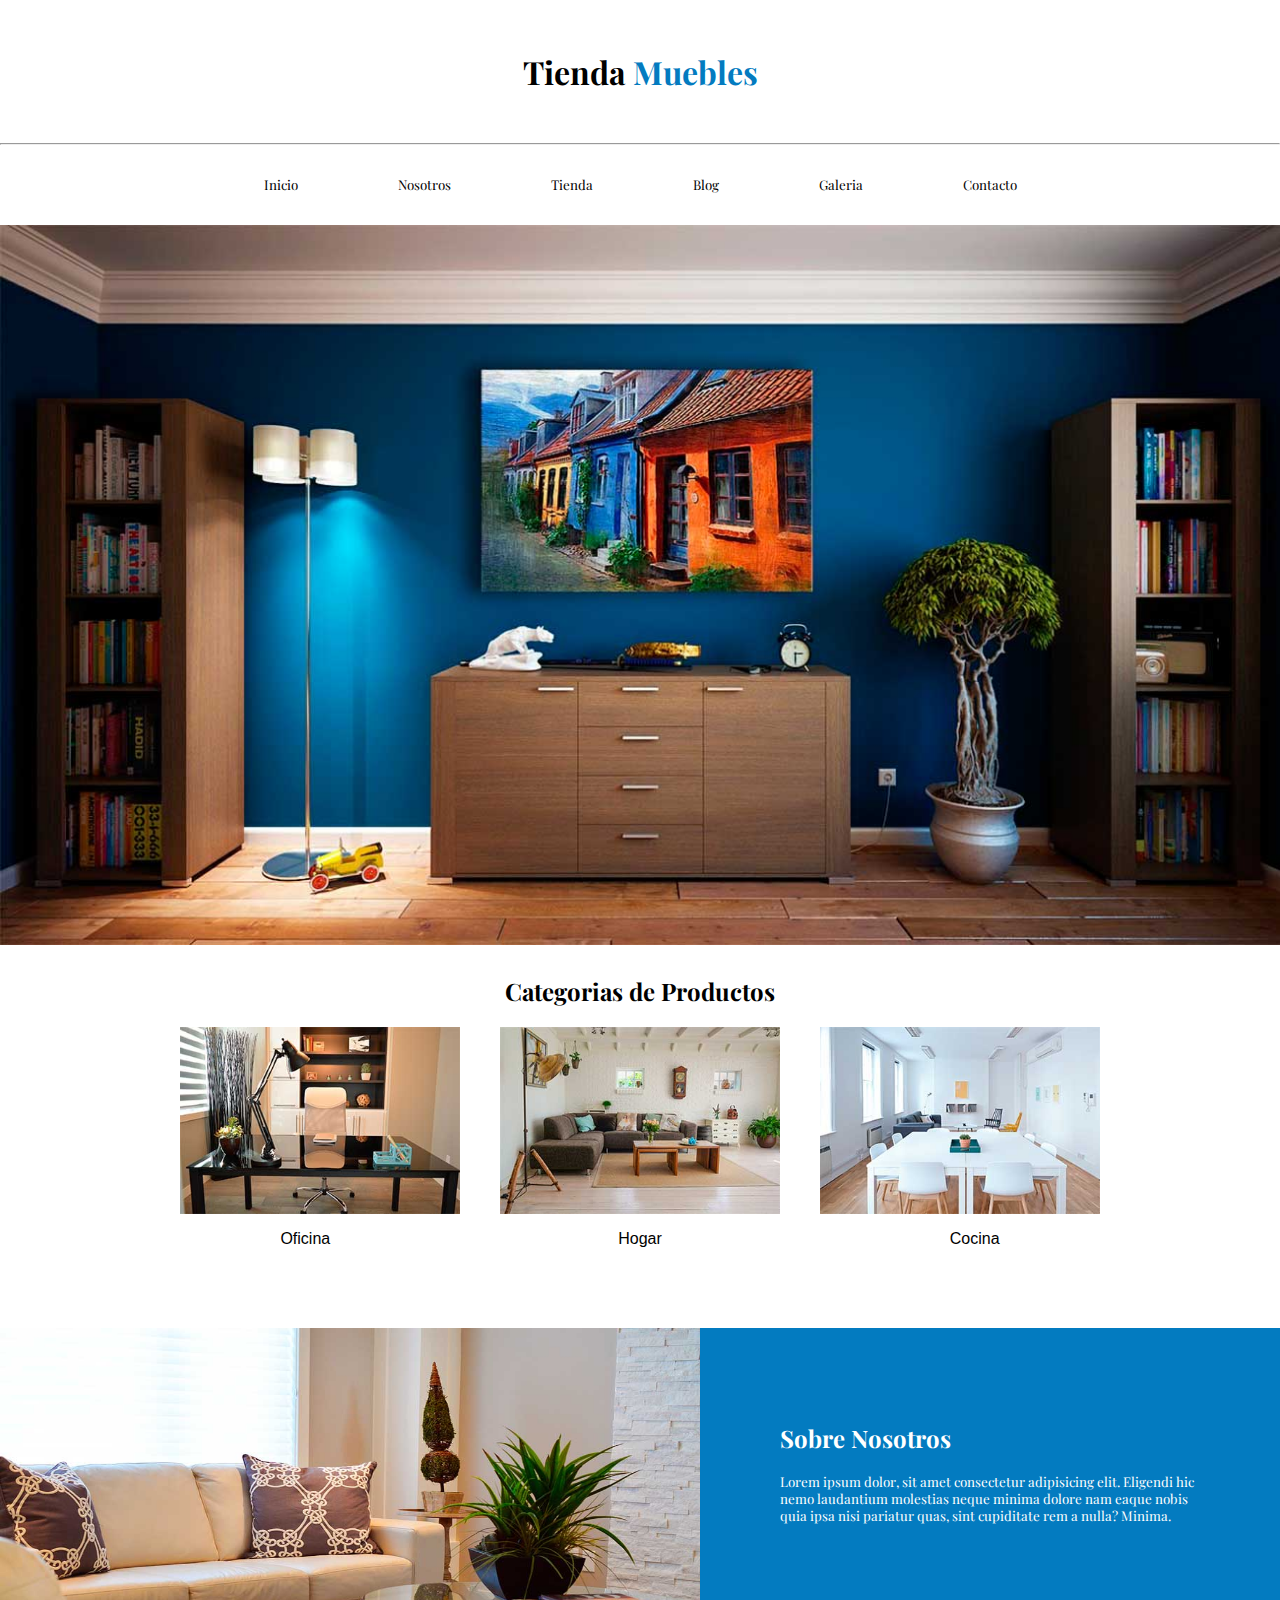
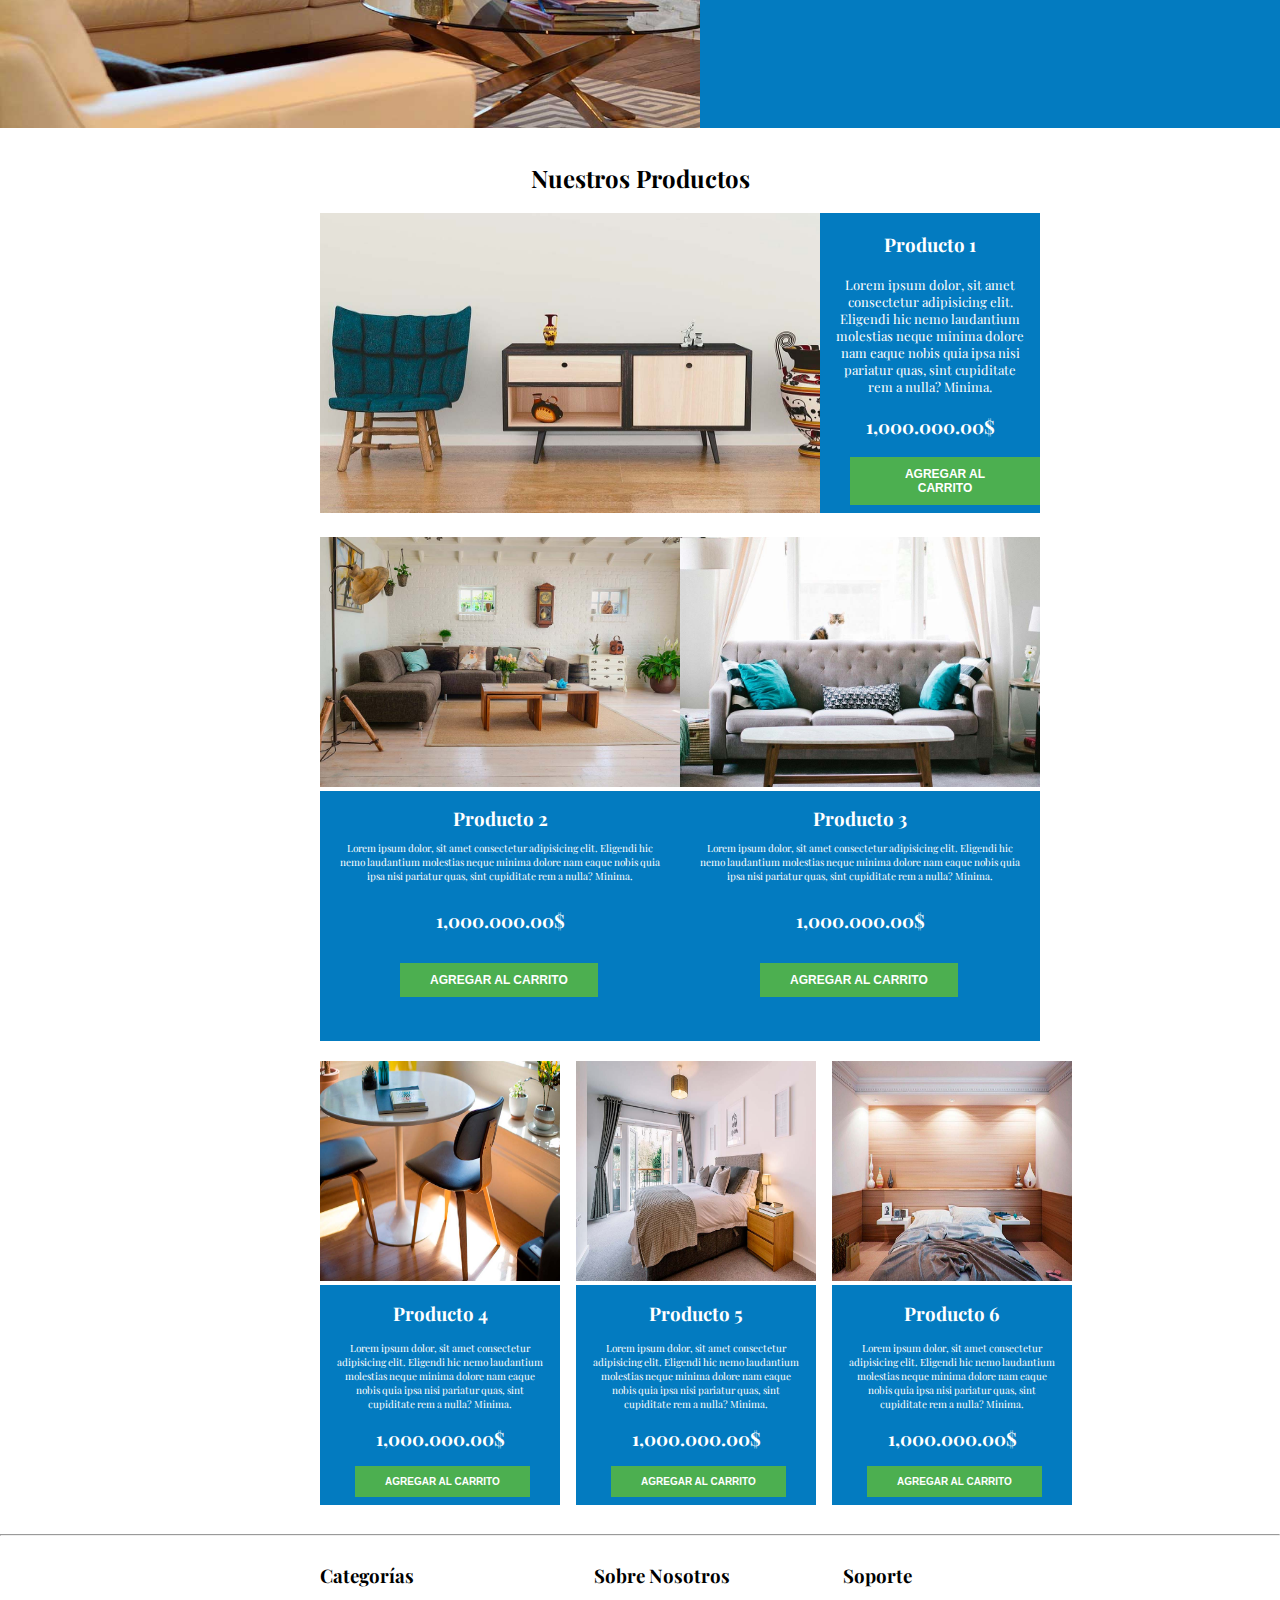
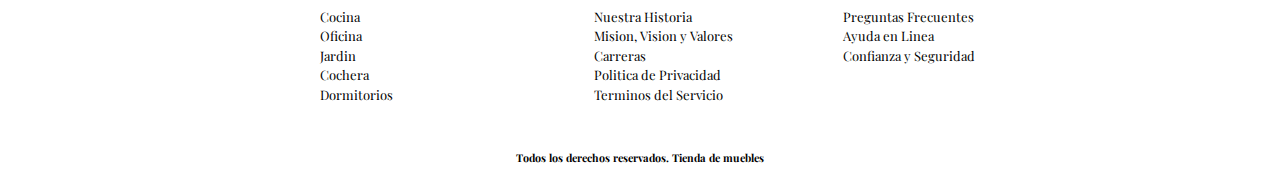
==== index.html @ b3fc5e43 "tienda de muebles" ====
<!DOCTYPE html>
<html lang="en">
<head>
    <meta charset="UTF-8">
    <meta http-equiv="X-UA-Compatible" content="IE=edge">
    <meta name="viewport" content="width=device-width, initial-scale=1.0">
    <link rel="stylesheet" href="css/tienda.css">
    <link rel="preconnect" href="https://fonts.googleapis.com">
    <link rel="preconnect" href="https://fonts.gstatic.com" crossorigin>
    <link href="https://fonts.googleapis.com/css2?family=Playfair+Display:wght@700&family=Raleway:wght@400;700;900&display=swap" rel="stylesheet">

    <link rel="stylesheet" href="css/bootstrap.min.css" crossorigin="anonymous">
    <link rel="stylesheet" href="css/bootstrap-theme.min.css" crossorigin="anonymous">
    <script src="js/bootstrap.min.js" crossorigin="anonymous"></script>


    <title>Tienda Muebles</title>
</head>

<body>
    <header class="header">

        <h1>Tienda <span class="muebles">Muebles</span></h1>
    </header>
    <br>
    <hr>
    <nav class="nav">
        <a href="/index.html">Inicio</a>
        <a href="/paginas/nosotros.html">Nosotros</a>
        <a href="">Tienda</a>
        <a href="">Blog</a>
        <a href="/paginas/galeria.html">Galeria</a>
        <a href="">Contacto</a>
    </nav>

    <img class="imagen" src="Imagenes/principal.jpg" alt="">
    
    <h2>Categorias de Productos</h2>

    <section class="section">
       
            <img src="Imagenes/categoria1.jpg" alt="">
            <img src="Imagenes/categoria2.jpg" alt="">
            <img src="Imagenes/categoria3.jpg" alt="">
    </section>
    <div class="div-categoria">
        <div class="boton-cat">
            <button>Oficina</button>
            <button>Hogar</button>
            <button>Cocina</button>
        </div>
    </div>

    <section class="sobre-nosotros">
        <div class="img-nosotros">
            <img src="Imagenes/nosotros.jpg" alt="">
        </div>
        <div class="div-nosotros">
            <h2>Sobre Nosotros</h2>
            <p>Lorem ipsum dolor, sit amet consectetur adipisicing elit. 
                Eligendi hic nemo laudantium molestias neque minima dolore nam eaque nobis quia ipsa nisi pariatur quas, 
                sint cupiditate rem a nulla? Minima.</p>
        </div>
    </section>

    <h2>Nuestros Productos</h2>

    <section class="nuestros-productos1">
        <div class="img-productos">
            <img src="Imagenes/producto1.jpg" alt="">
        </div>
        <div class="div-productos">
                <h3>Producto 1</h3>

                <p>Lorem ipsum dolor, sit amet consectetur adipisicing elit. 
                Eligendi hic nemo laudantium molestias neque minima dolore nam eaque nobis quia ipsa nisi pariatur quas, 
                sint cupiditate rem a nulla? Minima.</p>

                <h3>1,000.000.00$</h3>
                <button type="button" class="btn btn-success">AGREGAR AL CARRITO</button>

        </div>
    </section>

    <div class="productos2-3">
        <div class="nuestros-productos2">
            <div class="img-productos2">
                <img src="Imagenes/producto2.jpg" alt="">
            </div>

            <div class="div-productos2">
                    <h3>Producto 2</h3>

                    <p>Lorem ipsum dolor, sit amet consectetur adipisicing elit. 
                    Eligendi hic nemo laudantium molestias neque minima dolore nam eaque nobis quia ipsa nisi pariatur quas, 
                    sint cupiditate rem a nulla? Minima.</p>

                    <h3>1,000.000.00$</h3>
                    <button type="button" class="btn btn-success">AGREGAR AL CARRITO</button>
            </div>
        </div>

        <div class="nuestros-productos3">
            <div class="img-productos3">
                <img src="Imagenes/producto3.jpg" alt="">
            </div>

            <div class="div-productos3">
                    <h3>Producto 3</h3>

                    <p>Lorem ipsum dolor, sit amet consectetur adipisicing elit. 
                    Eligendi hic nemo laudantium molestias neque minima dolore nam eaque nobis quia ipsa nisi pariatur quas, 
                    sint cupiditate rem a nulla? Minima.</p>

                    <h3>1,000.000.00$</h3>
                    <button type="button" class="btn btn-success">AGREGAR AL CARRITO</button>
            </div>
        </div>
    </div><!--productos 2-3-->

    <!--productos 4 5 y 6-->
    
    <div class="productos4-5-6">
    <div class="nuestros-productos4">
        <div class="img-productos4">
            <img src="Imagenes/producto4.jpg" alt="">
        </div>

        <div class="div-productos4">
                <h3>Producto 4</h3>

                <p>Lorem ipsum dolor, sit amet consectetur adipisicing elit. 
                Eligendi hic nemo laudantium molestias neque minima dolore nam eaque nobis quia ipsa nisi pariatur quas, 
                sint cupiditate rem a nulla? Minima.</p>

                <h3>1,000.000.00$</h3>
                <button type="button" class="btn btn-success">AGREGAR AL CARRITO</button>
        </div>
    </div>

    <div class="nuestros-productos5">
        <div class="img-productos4">
            <img src="Imagenes/producto5.jpg" alt="">
        </div>

        <div class="div-productos5">
                <h3>Producto 5</h3>

                <p>Lorem ipsum dolor, sit amet consectetur adipisicing elit. 
                Eligendi hic nemo laudantium molestias neque minima dolore nam eaque nobis quia ipsa nisi pariatur quas, 
                sint cupiditate rem a nulla? Minima.</p>

                <h3>1,000.000.00$</h3>
                <button type="button" class="btn btn-success">AGREGAR AL CARRITO</button>
        </div>
    </div>

    
    <div class="nuestros-productos6">
        <div class="img-productos6">
            <img src="Imagenes/producto6.jpg" alt="">
        </div>

        <div class="div-productos6">
                <h3>Producto 6</h3>

                <p>Lorem ipsum dolor, sit amet consectetur adipisicing elit. 
                Eligendi hic nemo laudantium molestias neque minima dolore nam eaque nobis quia ipsa nisi pariatur quas, 
                sint cupiditate rem a nulla? Minima.</p>

                <h3>1,000.000.00$</h3>
                <button type="button" class="btn btn-success">AGREGAR AL CARRITO</button>
        </div>
    </div>
    </div>
    <br>
    <hr>
</body>
<footer>

    <div class="footer">
        <div class="categoria-footer">
            <h3>Categorías</h3>
            <li> <a href="">Cocina</a></li>
            <li> <a href="">Oficina</a> </li>
            <li> <a href="">Jardin</a></li>
            <li> <a href="">Cochera</a> </li>
            <li> <a href="">Dormitorios</a> </li>
        </div>

        <div class="sobre-nosotros-footer">
            <h3>Sobre Nosotros</h3>
            <li> <a href="">Nuestra Historia</a></li>
            <li> <a href="">Mision, Vision y Valores</a></li>
            <li> <a href="">Carreras</a></li>
            <li> <a href="">Politica de Privacidad</a></li>
            <li> <a href="">Terminos del Servicio</a></li>
        </div>
        <div class="soporte-footer">
            <h3>Soporte</h3>
            <li> <a href="">Preguntas Frecuentes</a></li>
            <li> <a href="">Ayuda en Linea</a></li>
            <li> <a href="">Confianza y Seguridad</a></li>
        </div>
    </div>
    <br>
    <h6>Todos los derechos reservados. Tienda de muebles</h6>

</footer>
</html>
---- css/tienda.css ----
html{
    box-sizing: border-box;
    font-family: var(--main-font);
    font-size: var(--font-size);
    scroll-behavior: smooth;
}

*,
*:before,
*:after{
    box-sizing: inherit;
}

body{
    margin: 0;
    overflow-x: hidden;
}

body {
    font-family: 'Playfair Display';
    font-style: normal;
    font-weight: 700;
}

.header h1{
    margin-top: 50px;
    text-align: center;
    
}
.header h1 span{
    color: #037BC0;
}


nav{
    text-align: center;
    padding-top: 20px;
}

.nav a{
    padding: 3rem;
    text-decoration: none;
    color: black;
    font-size:smaller;
}
h2{
    margin-top: 30px;
    text-align: center;

}

.imagen{
    width: 100%;
    display: block;
    padding-top: 30px;
}

.section {
    display: flex;
    justify-content: center;
}

.section img{
    display: flex;
    padding: 0px 20px;
    width: 25%;
    height: 25%;
}


.div-categoria{
    display: flex;
    justify-content: center;
}

.boton-cat {
    display: block;  
}

.boton-cat button{
    background:transparent;
    border: none;
    border-bottom-right-radius: 10px 10px;
    color: black;
    padding: 16px 125px;
    text-align: center;
    display: inline-block;
    font-size: 16px;
    margin: 0px 17px;
    transition-duration: 0.4s;
    cursor: pointer;
    text-decoration: none;
    
}

.boton-cat button:hover{
    background-color: #037BC0;
    color: white;
}

.sobre-nosotros{
    display: flex;   
    padding-top: 4rem;
}
.sobre-nosotros img{
    height: 400px;
    width: 700px;
}

.sobre-nosotros .div-nosotros{
    background-color: #037BC0;
    height: 400px;
    width: 700px;
}

.div-nosotros h2{
    color: white;
    text-align: left;
    padding-left: 5rem;
    padding-top: 4rem;
}

.div-nosotros p{
    color: white;
    font-size: smaller;
    font-weight: normal;
    padding-left: 5rem;
    padding-right: 5rem;
}


.nuestros-productos1{
    display: flex;   
    padding-left: 20rem;
    padding-right: 15rem;
}
.nuestros-productos1 img{
    height: 300px;
    width: 500px;
}

.nuestros-productos1 .div-productos{
    background-color: #037BC0;
    height: 300px;
    width: 250px;
}

.div-productos h3{
    color: white;
    text-align: center;
}

.div-productos p{
    text-align: center;
    color: white;
    font-size:small;
    font-weight: lighter;
    margin-left: 15px;
    margin-right: 15px;
}

.div-productos button{
    background-color: #4CAF50; /* Green */
    border: none;
    color: white;
    padding: 10px 30px;
    text-align: center;
    text-decoration: none;
    display: inline-block;
    font-size: 12px;
    font-weight: bold;
    margin-left:30px;

}

.nuestros-productos2{
    display: block;
    padding-left: 20rem;
    padding-top: 20px;

}

.img-productos2 img{
    height: 250px;
    width: 360px;
    margin: 0;
}

.nuestros-productos2 .div-productos2{
    background-color: #037BC0;
    height: 250px;
    width: 360px;
    margin: 0;
}

.nuestros-productos2 h3{
    color: white;
    text-align: center;
    padding-top: 15px;
    margin: 0px;
}

.div-productos2 p{
    text-align: center;
    color: white;
    font-size:x-small;
    font-weight: lighter;
    margin-left: 15px;
    margin-right: 15px;
}

.div-productos2 button{
    background-color: #4CAF50; /* Green */
    border: none;
    color: white;
    padding: 10px 30px;
    text-align: center;
    text-decoration: none;
    display: inline-block;
    font-size: 12px;
    font-weight: bold;
    margin-left:80px;
    margin-top: 30px;
}


.nuestros-productos3{
    display: block;
    padding-top: 20px;
}
.nuestros-productos3 img{
    height: 250px;
    width: 360px;
}

.nuestros-productos3 .div-productos3{
    background-color: #037BC0;
    height: 250px;
    width: 360px;
}

.nuestros-productos3 h3{
    color: white;
    text-align: center;
    padding-top: 15px;
    margin: 0px;
}

.div-productos3 p{
    text-align: center;
    color: white;
    font-size:x-small;
    font-weight: lighter;
    margin-left: 15px;
    margin-right: 15px;
}

.div-productos3 button{
    background-color: #4CAF50; /* Green */
    border: none;
    color: white;
    padding: 10px 30px;
    text-align: center;
    text-decoration: none;
    display: inline-block;
    font-size: 12px;
    font-weight: bold;
    margin-left:80px;
    margin-top: 30px;

}

.productos2-3{
    display:flex;
    justify-content:space-between;
    padding-right: 280px;
}

.nuestros-productos4{
    display: block;
    padding-left: 20rem;
    padding-top: 20px;
}

.nuestros-productos4 img{
    height: 220px;
    width: 240px;
}

.nuestros-productos4 .div-productos4{
    background-color: #037BC0;
    height: 220px;
    width: 240px;
    padding-top: 1px;
}

.nuestros-productos4 h3{
    color: white;
    text-align: center;
    margin: 15px;
}


.div-productos4 p{
    text-align: center;
    color: white;
    font-size:x-small;
    font-weight: lighter;
    margin-left: 15px;
    margin-right: 15px;
}

.div-productos4 button{
    background-color: #4CAF50; /* Green */
    border: none;
    color: white;
    padding: 10px 30px;
    text-align: center;
    text-decoration: none;
    display: inline-block;
    font-size: 10px;
    font-weight: bold;
    margin-left:35px;

}

.nuestros-productos5{
    display: block;
    padding-left: 1rem;
    padding-top: 20px;
}

.nuestros-productos5 img{
    height: 220px;
    width: 240px;
}

.nuestros-productos5 .div-productos5{
    background-color: #037BC0;
    height: 220px;
    width: 240px;
    padding-top: 1px;
}

.nuestros-productos5 h3{
    color: white;
    text-align: center;
    margin: 15px;
}


.div-productos5 p{
    text-align: center;
    color: white;
    font-size:x-small;
    font-weight: lighter;
    margin-left: 15px;
    margin-right: 15px;
}

.div-productos5 button{
    background-color: #4CAF50; /* Green */
    border: none;
    color: white;
    padding: 10px 30px;
    text-align: center;
    text-decoration: none;
    display: inline-block;
    font-size: 10px;
    font-weight: bold;
    margin-left:35px;

}
.nuestros-productos6{
    display: block;
    padding-left: 1rem;
    padding-top: 20px;
}

.nuestros-productos6 img{
    height: 220px;
    width: 240px;
}

.nuestros-productos6 .div-productos6{
    background-color: #037BC0;
    height: 220px;
    width: 240px;
    padding-top: 1px;
}

.nuestros-productos6 h3{
    color: white;
    text-align: center;
    margin: 15px;
}


.div-productos6 p{
    text-align: center;
    color: white;
    font-size:x-small;
    font-weight: lighter;
    margin-left: 15px;
    margin-right: 15px;
}

.div-productos6 button{
    background-color: #4CAF50; /* Green */
    border: none;
    color: white;
    padding: 10px 30px;
    text-align: center;
    text-decoration: none;
    display: inline-block;
    font-size: 10px;
    font-weight: bold;
    margin-left:35px;
}

.productos4-5-6{
    display: flex;
}

.footer{
    display: flex;
    margin-left: 320px; 
}

.footer .sobre-nosotros-footer{
    margin-left: 180px;
}
.footer .soporte-footer{
    margin-left: 110px;
}

.footer li, a{
    list-style: none;
    text-decoration: none;
    font-size: small;
    color: black;
    font-weight: normal;
    line-height: 1.5;
}

footer h6{
    text-align: center;
}
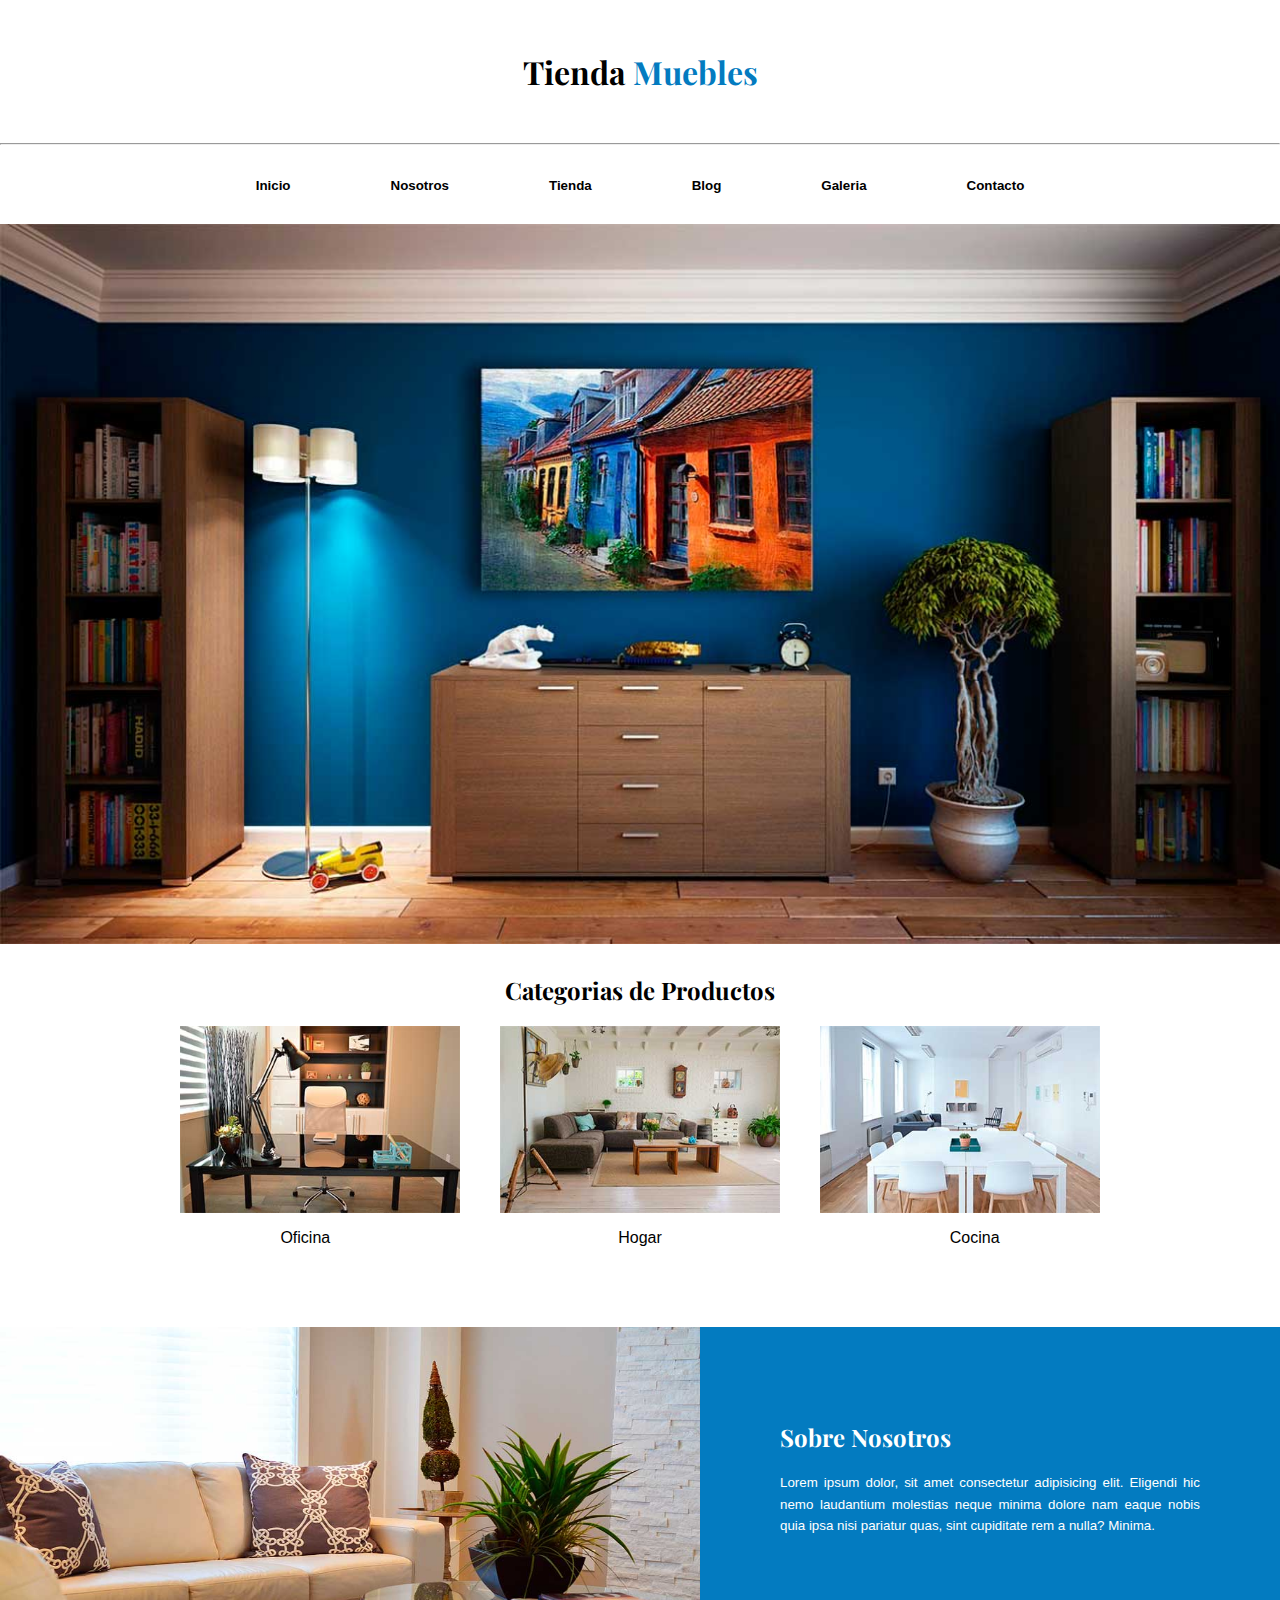
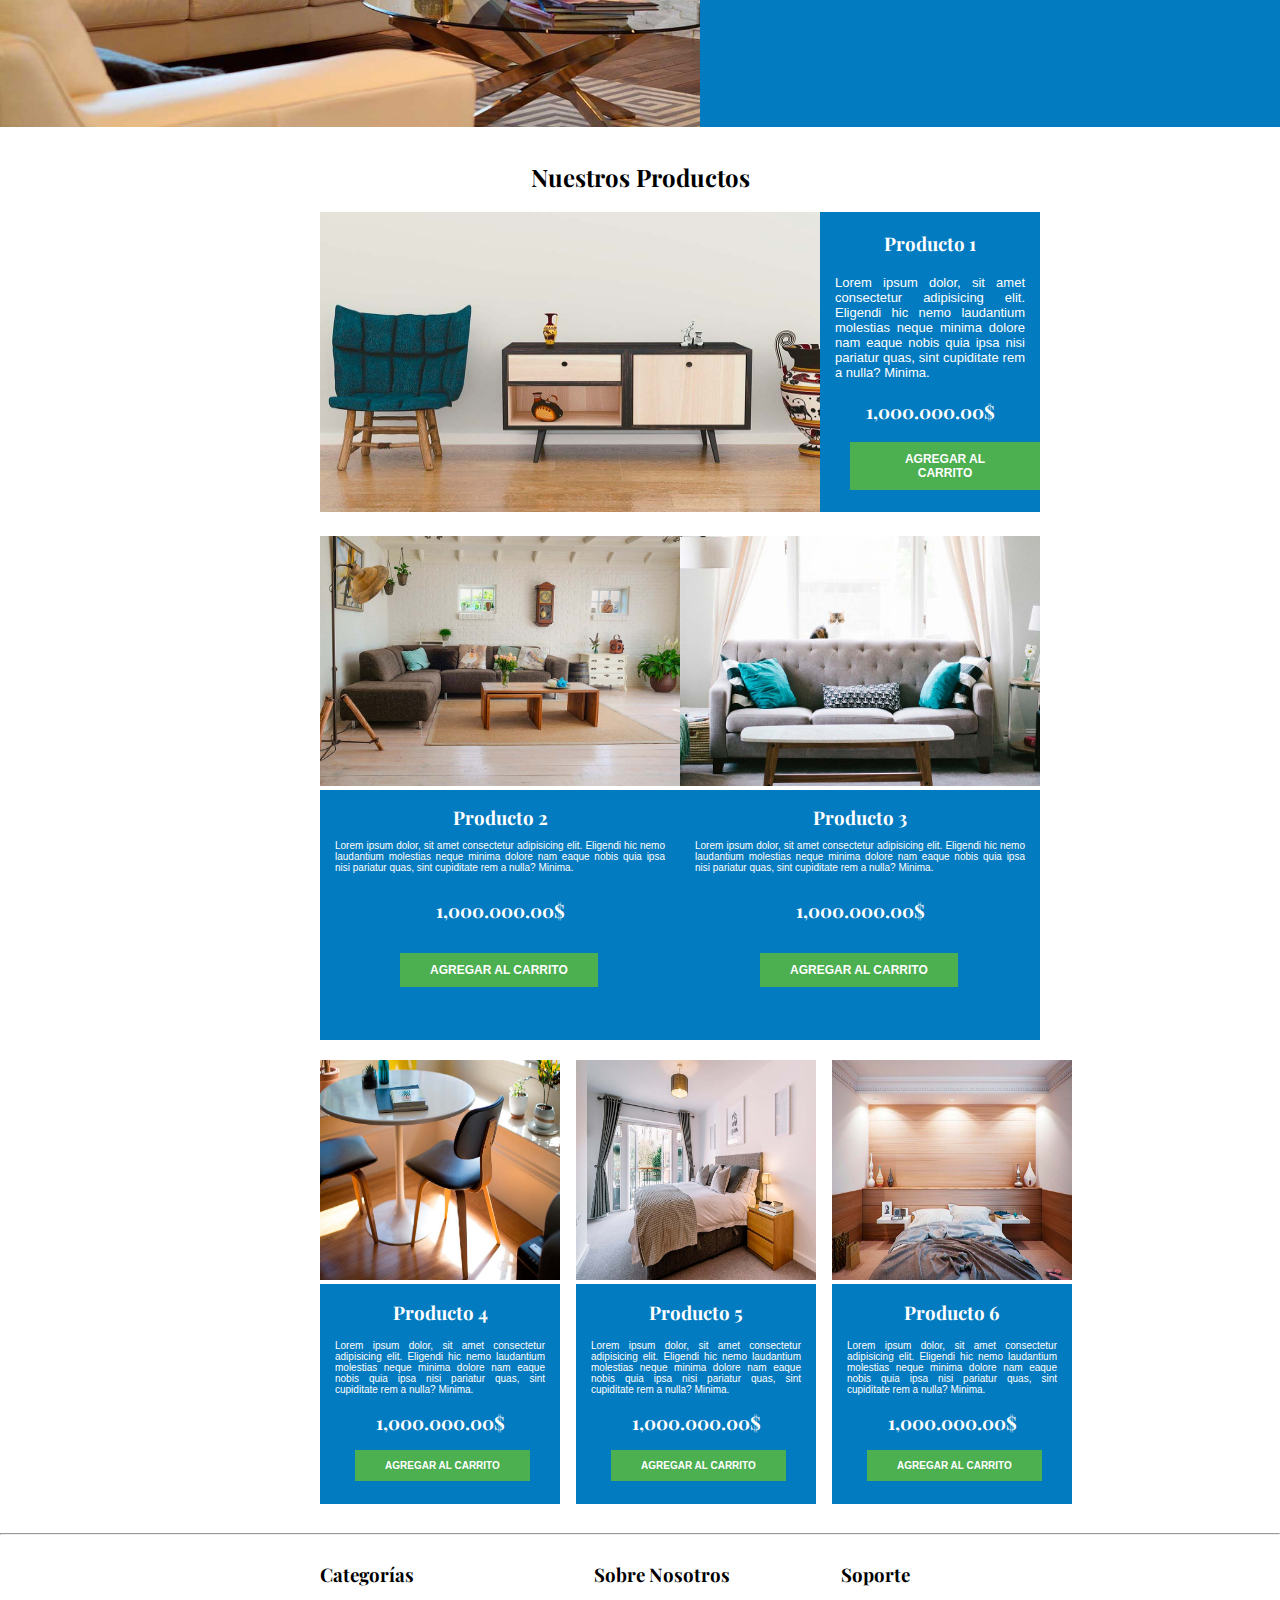
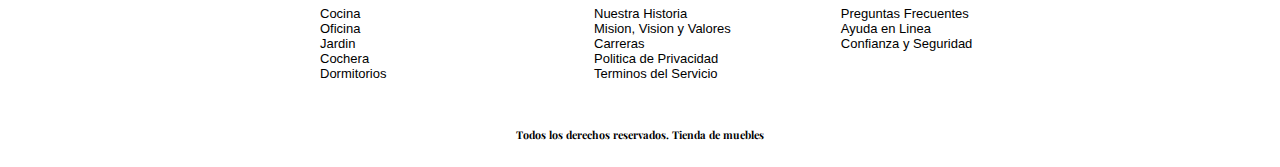
==== commit 4f72e3ec: "Actualizacion" ====
--- a/index.html
+++ b/index.html
@@ -24,7 +24,8 @@
     </header>
     <br>
     <hr>
-    <nav class="nav">
+    <div class="nav">
+    <nav>
         <a href="/index.html">Inicio</a>
         <a href="/paginas/nosotros.html">Nosotros</a>
         <a href="">Tienda</a>
@@ -32,6 +33,7 @@
         <a href="/paginas/galeria.html">Galeria</a>
         <a href="">Contacto</a>
     </nav>
+    </div>
 
     <img class="imagen" src="Imagenes/principal.jpg" alt="">
     
--- a/css/tienda.css
+++ b/css/tienda.css
@@ -43,6 +43,7 @@
     text-decoration: none;
     color: black;
     font-size:smaller;
+    font-weight: bold;
 }
 h2{
     margin-top: 30px;
@@ -123,6 +124,9 @@
 
 .div-nosotros p{
     color: white;
+    font-family:Verdana, Geneva, Tahoma, sans-serif;
+    text-align: justify;
+    line-height: 1.6;
     font-size: smaller;
     font-weight: normal;
     padding-left: 5rem;
@@ -158,6 +162,9 @@
     font-weight: lighter;
     margin-left: 15px;
     margin-right: 15px;
+    font-family:Verdana, Geneva, Tahoma, sans-serif;
+    text-align: justify;
+    line-height: normal;
 }
 
 .div-productos button{
@@ -208,6 +215,9 @@
     font-weight: lighter;
     margin-left: 15px;
     margin-right: 15px;
+    font-family:Verdana, Geneva, Tahoma, sans-serif;
+    text-align: justify;
+    line-height: normal;
 }
 
 .div-productos2 button{
@@ -254,6 +264,9 @@
     font-weight: lighter;
     margin-left: 15px;
     margin-right: 15px;
+    font-family:Verdana, Geneva, Tahoma, sans-serif;
+    text-align: justify;
+    line-height: normal;
 }
 
 .div-productos3 button{
@@ -309,6 +322,9 @@
     font-weight: lighter;
     margin-left: 15px;
     margin-right: 15px;
+    font-family:Verdana, Geneva, Tahoma, sans-serif;
+    text-align: justify;
+    line-height: normal;
 }
 
 .div-productos4 button{
@@ -357,6 +373,9 @@
     font-weight: lighter;
     margin-left: 15px;
     margin-right: 15px;
+    font-family:Verdana, Geneva, Tahoma, sans-serif;
+    text-align: justify;
+    line-height: normal;
 }
 
 .div-productos5 button{
@@ -404,6 +423,9 @@
     font-weight: lighter;
     margin-left: 15px;
     margin-right: 15px;
+    font-family:Verdana, Geneva, Tahoma, sans-serif;
+    text-align: justify;
+    line-height: normal;
 }
 
 .div-productos6 button{
@@ -442,8 +464,12 @@
     color: black;
     font-weight: normal;
     line-height: 1.5;
+    font-family:Verdana, Geneva, Tahoma, sans-serif;
+    text-align: justify;
+    line-height: normal;
 }
 
 footer h6{
     text-align: center;
+    
 }